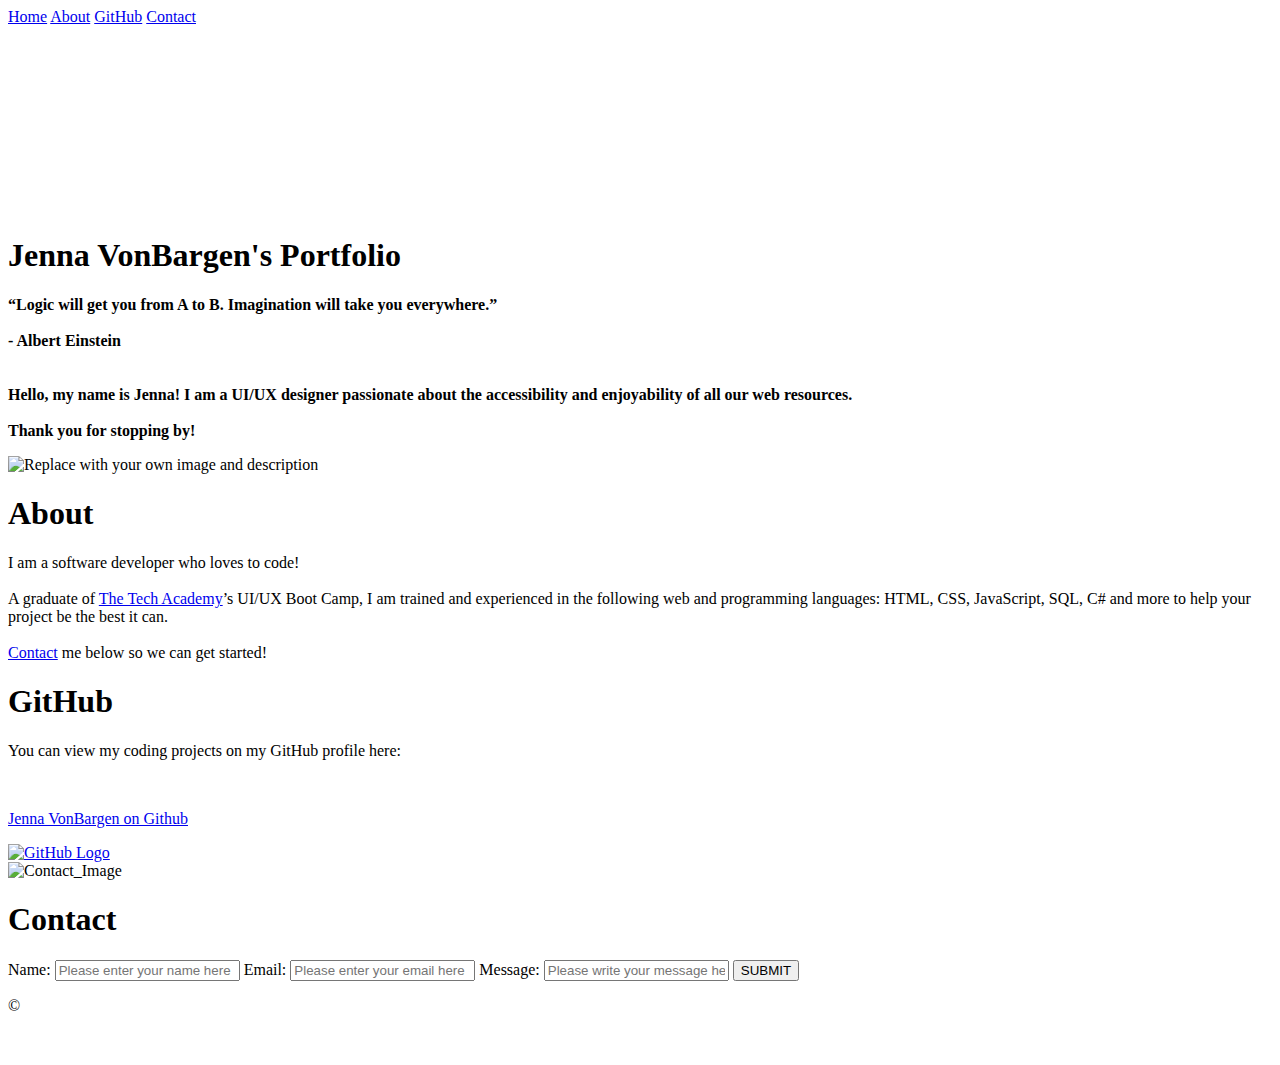
==== index.html @ 97713a79 "Create index.html" ====
<!DOCTYPE html>
<html lang="en">
    <!--Head-->
    <head>
        <meta charset="UTF-8">
        <meta name="viewport" content="width=device-width" />
        <title>Jenna VonBargen</title>
        <link rel="stylesheet" type="text/css" href="css/portfolio.css">
    </head>

    <!--Body-->
    <body class="Background">
        
        <!--Navbar-->
        <div class="Navbar">
            <a class="active" href="#Home">Home</a>
            <a href="#About">About</a>
            <a href="#GitHub">GitHub</a>
            <a href="#Contact">Contact</a>
        </div>

        <!--Breaks inserted to add space between navbar and the first heading-->
        <br>
        <br>

        <!--Background video-->
        <div id="Home">
            <video autoplay muted loop id="typing-video">
                <source src="images/typing2.mp4" type="video/mp4">
                <!--Display message if video fails to run-->
                Your browser does not support HTML5 video.
            </video>
        </div>

        <!--Video text-->
        <div class="Video_Text">
            <h1 class="white-text">Jenna VonBargen's Portfolio</h1>
            <strong>
                <p class="center">
                    <q>Logic will get you from A to B. Imagination will take you everywhere.</q>
                    <br> 
                    <br>
                    - Albert Einstein
                    <br>
                    <br>
                    <br> Hello, my name is Jenna! I am a UI/UX designer passionate about the accessibility and enjoyability of all our web resources.
                    <br>
                    <br> Thank you for stopping by! 
                </p>
            </strong>
        </div>

        <!--About section-->
        <div class="Row" id="About">
            <!--Left column-->
            <div class="Column_2">
                <img src="images/html_custom.png" alt="Replace with your own image and description">
            </div>
            <!--Right column-->
            <div class="Column_1">
                <h1>About</h1>
                <p>
                    I am a software developer who loves to code!
                    <br>
                    <br>A graduate of <a href="https://www.learncodinganywhere.com" target="_blank">The Tech Academy</a>’s UI/UX Boot Camp, I am trained and experienced in the following web and programming languages: HTML, CSS, JavaScript, SQL, C# and more to help your project be the best it can.
                    <br>
                    <br><a href="#Contact">Contact</a> me below so we can get started!
                </p>
            </div>
        </div>

        <!--GitHub section-->
        <div class="Row" id="GitHub">
            <!--Left column-->
            <div class="Column_1">
                <h1>GitHub</h1>
                <p>
                    <p class="center">You can view my coding projects on my GitHub profile here:</p>
                    <br>
                    <p class="center"><a href="https://github.com/jennatheexplora" target="_blank">Jenna VonBargen on Github</a></p>
                </p>
            </div>
            <!--Right column-->
            <div class="Column_2">
                <a href="https://github.com/jennatheexplora" target="_blank"><img src="images/github-logo.jpg" alt="GitHub Logo"></a>
            </div>
        </div>

        <!--Contact section-->
        <div class="Row" id="Contact">
            <!--Contact image, left column-->
            <div class="Column_2 Column_tall">
                <img src="images/phone.jpg" alt="Contact_Image">
            </div>
            <!--Contact form, right column-->
            <div class="Column_1 Column_tall">
                <h1>Contact</h1>
                <!--This specifies where and how to send the form data; we are leaving it blank-->
                <form action="" method="POST"> <!-- Here we are utilizing a 3rd party service to submit the contact form data, insert your formspree endpoint in the action attribute -->
                    <label>Name:</label>
                        <input type="text" placeholder="Please enter your name here">
                    <label>Email:</label>
                        <input type="text" id="Email" name="Email" placeholder="Please enter your email here">
                    <label>Message:</label>
                        <input type="text" id="Message" name="Message" placeholder="Please write your message here">
                        <input type="submit" value="SUBMIT">
                </form>
            </div>
        </div>

        <!--Footer section-->
        <footer>
            <p>
                <p class="center">&copy</p>
                <br>
            </p>
        </footer>
    </body>
</html>
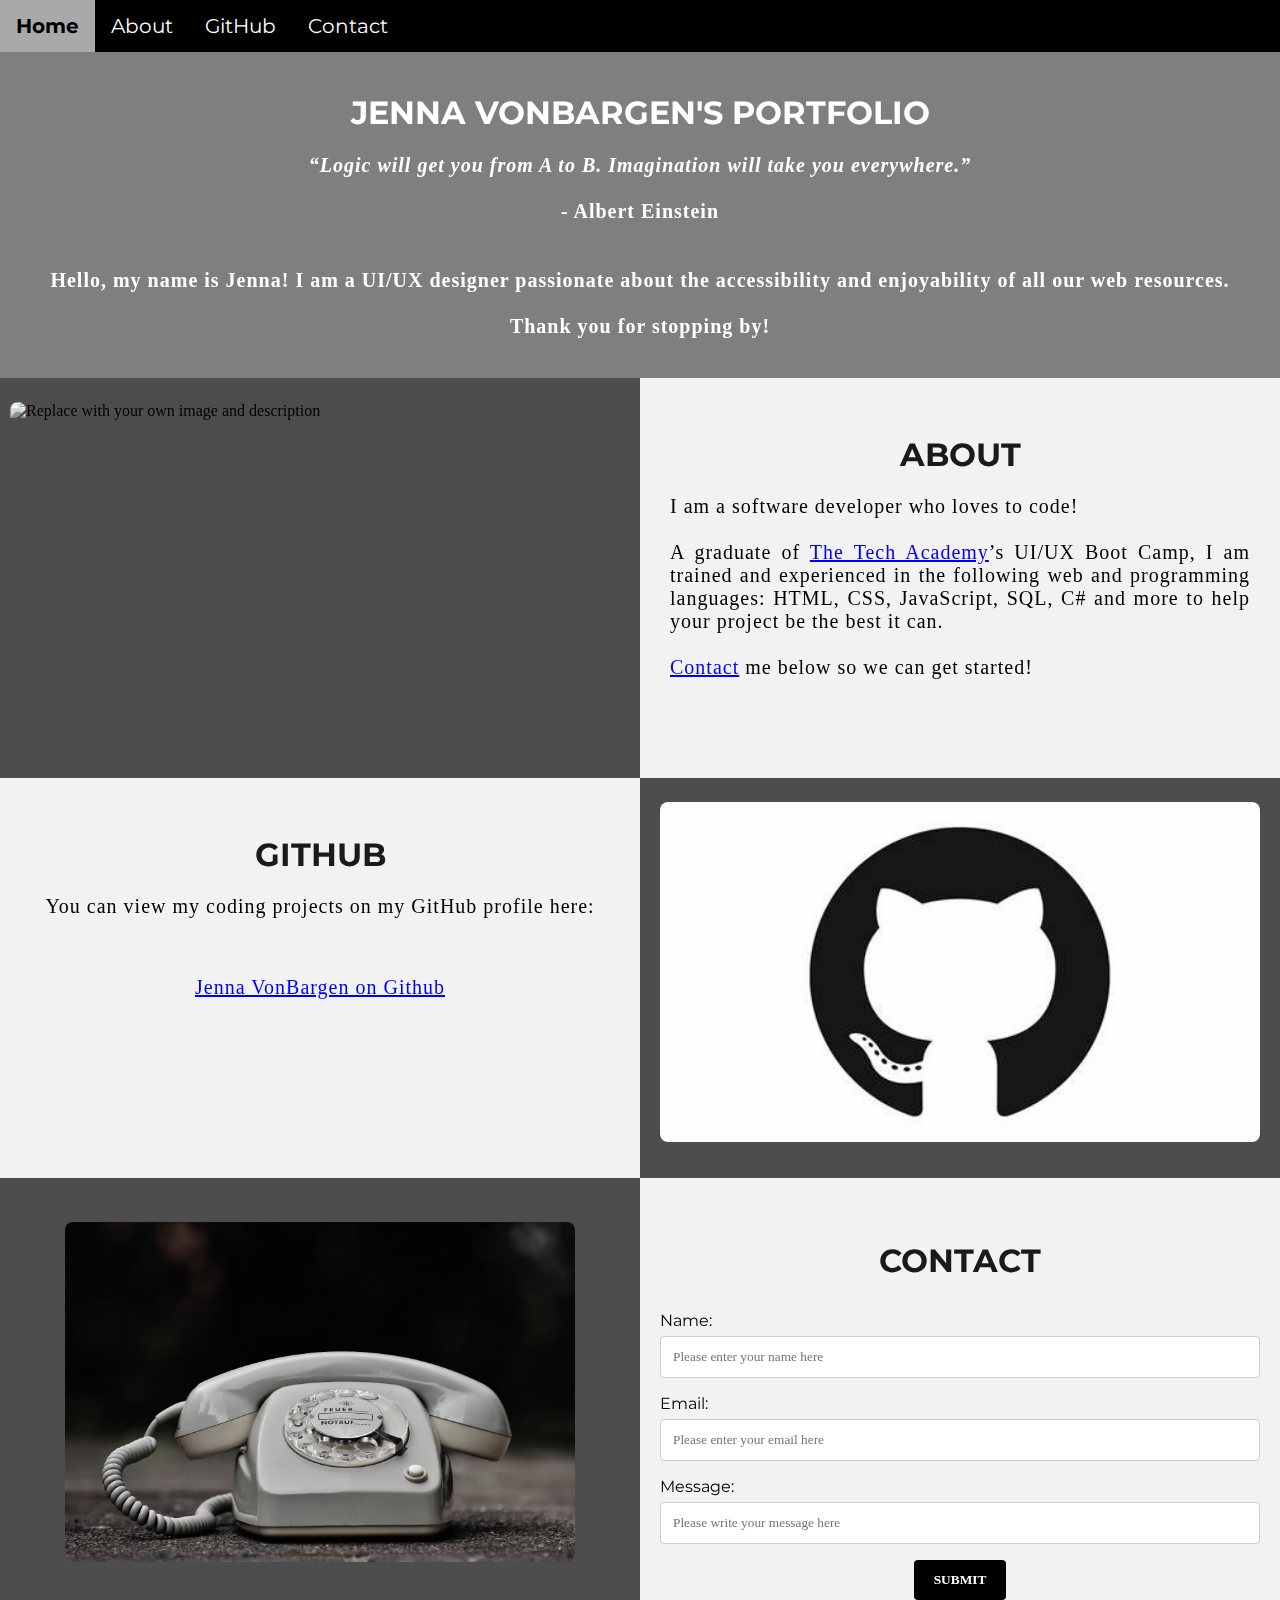
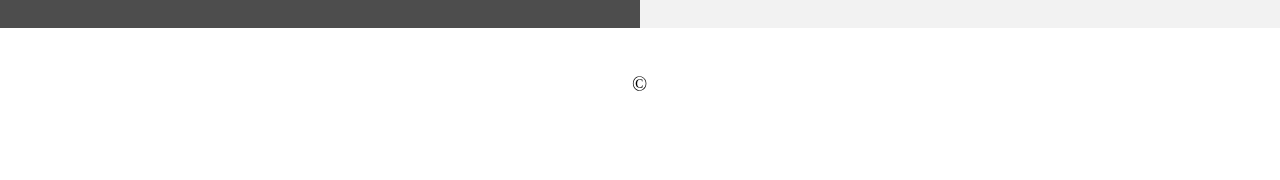
==== commit f6701699: "Update index.html" ====
--- a/index.html
+++ b/index.html
@@ -5,7 +5,7 @@
         <meta charset="UTF-8">
         <meta name="viewport" content="width=device-width" />
         <title>Jenna VonBargen</title>
-        <link rel="stylesheet" type="text/css" href="css/portfolio.css">
+        <link rel="stylesheet" type="text/css" href="css/style.css">
     </head>
 
     <!--Body-->
--- a/css/style.css
+++ b/css/style.css
@@ -0,0 +1,289 @@
+/*import link for Montserrat font from fonts.google.com*/
+@import url('https://fonts.googleapis.com/css2?family=Montserrat:ital,wght@0,100..900;1,100..900&display=swap');
+
+/***** GENERAL STYLING *****/
+/* Body */
+body {
+    margin: 0%  /* This ensures our site displays all the way to the edge of the browser screen */
+}
+
+/* Heading 1 elements */
+h1 {
+    text-transform: uppercase; /* Capitalizing all h1 headings */
+    font-family: "Montserrat", sans-serif; /* Sets the font family of all h1 headings */
+    text-align: center; /* Centering all h1 elements */
+    margin-top: 3%; /* Adds a small margin above h1 elements */
+    color: #1a1a1a; 
+}
+
+/* Heading 1 element hover effect */
+h1:hover {
+    filter: grayscale(5%); /* Adds a slightly gray filter to the h1 headings when hovered over */
+    transform: scale(1.1); /* When the h1 elements are hovered over they increase in size by 1.1 */
+    transition: transform 1s; /* This causes the transformation to last 1 second */
+}
+
+/* Styling for portfolio title text */
+.white-text {
+    color: #fff; /* This is used to change the color of the portfolio title text */
+}
+
+/* Paragraph elements */
+p {
+    font-family: Perpetua, Rockwell Extra Bold;
+    text-align: justify; /* Justify text within paragraph elements */
+    letter-spacing: 1px; /* This expands the text slightly */
+    font-size: 20px;
+    padding-left: 20px; /* Adds padding to the left of the paragraph element */
+    padding-right: 20px; /* Adds padding to the right of the paragraph element */
+}
+
+/* Paragraph element hover effect */
+p:hover {
+    transition: transform 1s; /* This makes the transform effect last 1 second */
+	transform: scale(1.01); /* This makes the paragraphs increase slightly in size when hovered over */
+}
+
+/* Center class - this applies to all elements with the class "center" */
+.center {
+    text-align: center; /* This center aligns the text */
+}
+
+/* Center class hover effect - This only affects the quote, github link, and footer */
+.center:hover {
+    transition: transform 2s; /* This makes the transform effect last 2 seconds */
+    transform: scale(1.1); /* This makes the elements with class "center" increase in size by 1.1 when hovered over */
+}
+
+/* Anchor elements */
+a {
+    color: blue; /* This ensures all links are blue */
+}
+
+/* Quotation elements */
+q {
+    font-style: italic; /* This makes the quote italicized */
+}
+
+/* Image elements */
+img {
+    filter: grayscale(75%); /* This rids our pictures of 75% of their color */
+    border-radius: 8px; /* Gives all images slightly rounded corners */
+    max-width: 100%; /* Ensures all images stay within the width of their container */
+    height: 340px; /* Sets the height of all images */
+    display: block; /* By specifying block display we can ensure our images are able to be centered */
+    margin-left: auto; /* In combination with "margin-right: auto" this centers all images */
+    margin-right: auto;
+}
+
+/* Image element hover effects */
+img:hover {
+	filter: grayscale(5%);  /* Brings back most of the image's color when hovered over */
+    transition: transform 1s; /* Transition lasts 1 second */
+	transform: scale(1.1); /* Image is increased slightly when hovered over */
+}
+
+/* The @media rule is used in media queries to apply different styles for different media/types of devices */
+/* On screens 576px and smaller the images will be 100px tall and centered vertically in the column */
+@media screen and (max-width: 576px) {
+    img {
+        height: 100px;
+        margin-top: 150px;
+    }
+}
+
+/* Styling for footer element */
+footer {
+    padding: 2%; /* This gives the footer padding that is equal to 2% of the width of the element's area */
+    background-color: white;
+}
+/***** END OF GENERAL STYLING *****/
+
+/***** NAVBAR STYLING *****/
+.Navbar {
+    overflow: hidden; /* This ensures that any content that overflows beyond the boundary of our nav bar is not displayed */
+    background-color: black; /* This colors the navbar black */
+    position: fixed; /* This keeps the navbar at the top of the screen as we scroll */
+    top: 0; /* This ensures no space is displayed above the navbar */
+    width: 100%; /* This makes the navbar span the entire width of the page */
+    z-index: 1; /* This ensures other elements don't display over the navbar */
+    -webkit-animation: moveNav 5s; /* This applies the moveNav animation below for Safari 4.0 - 8.0 */
+    animation: moveNav 5s; /* This applies the moveNav animation for all other browsers */
+}
+
+/* moveNav animation effect for moving the nav bar in from the left of the screen */
+@keyframes moveNav {
+    from {left: -100vw;} /* The navbar is starting off screen to the left */
+    to {left: 0vw;} /* This moves the navbar into place on the screen */
+}
+
+/* Navbar links */
+.Navbar a {
+    float: left; /* This specifies that the text floats on the left on the navbar */
+    display: block; /* This ensures that other text will be displayed on the same line or row, instead of a new line */
+    color: white; /* This is the font color for text on our navbar */
+    padding: 14px 16px; /* This adds padding around our text */
+    text-decoration: none; /* This gets rid of the underlines under the text on our navbar */
+    font-family: "Montserrat", sans-serif; /* This specifies the font family for text on our navbar */
+    font-size: 20px; /* This specifies the font size for text on our navbar */
+    text-align: center; /* This centers the text within its container */
+    position: relative; /* This sets the text relative to its normal positioning, allowing us to use the animation below */
+    -webkit-animation: moveNavText 5.75s; /* Animation for Safari 4.0 - 8.0 */
+    animation: moveNavText 5.75s; /* Applies the moveNavText animation for 5.75s */ 
+}
+
+/* moveNavText animation effect for moving the navbar text from above the view to the navbar */
+@keyframes moveNavText {
+    from {top: -100vw;} /* This sets the navbar text 100% above the viewport */
+    to {top: 0vw;} /* This lowers the navbar text onto the navbar */
+}
+
+/* Screens 576px and smaller will display navbar links equally distributed */
+@media screen and (max-width: 576px) {
+    .Navbar a{
+        width: 25%; /* This makes each link take up 1/4 of the navbar */
+        font-size: 12px;
+    }
+}
+
+/* Navbar hover effects */
+.Navbar a:hover {
+    background-color: #f4f4f4; /* Defines the background color that will display when you hover over the link */
+    color: black; /* This defines the font color that will display when navbar a elements are hovered over */
+    font-weight: bold; /* This makes the text on the navbar bold when hovered over */
+}
+
+/* Navbar home button */
+.Navbar a.active { /* This targets the a element on the navbar with the "active" class */
+    background-color: darkgray;
+}
+/***** END OF NAVBAR STYLING *****/
+
+/***** VIDEO STYLING *****/
+/* Formatting for background video */
+#typing-video {
+    position: fixed; /* This fixes the video to the page */
+    right: 0; /* This ensures there is no space between the edge of the video and the edge of the page */
+    bottom: 0; /* This ensures no space between the bottom of the video and the bottom of the page */
+    min-width: 100%; /* This ensures the video is displayed across the full width of the page */
+    z-index: -1; /* This places the video behind the other elements on the page */
+}
+
+/* Screens that are 576px and smaller will not display the background video */
+@media screen and (max-width: 576px) {
+    #typing-video {
+        display: none;
+    }
+}
+
+/* Texts over the video */
+.Video_Text {
+    background: rgba(0, 0, 0, 0.5); /* This provides a semi-transparent background for the text to sit over */
+    color: white; /* Makes the font color white */
+    width: 100%; /* Ensures the video-text container fills the width of the video */
+    padding: 20px; /* This adds padding around the video-text container so that the background goes slightly beyond the text */
+    position: relative; /* This sets the text relative to its normal positioning, allowing us to use the animation below */
+    -webkit-animation: moveVideoText 5.75s;
+    animation: moveVideoText 5.75s;
+}
+
+/* This animation effect causes the overlay video text to move up from the bottom of the page upon page load */
+@keyframes moveVideoText {
+    from {top: -100vw;} /* This sets the position of the video text to above the viewport */
+    to {top: 0vw;} /* This moves the video text to the normal positioning on the viewport */
+}
+/***** END OF VIDEO STYLING *****/
+
+/***** TABLE STYLING -  this section covers the styling of the columns and rows within the table *****/
+* { /* The asterisk is a universal selector that applies this effect to all elements on the page */
+    box-sizing: border-box; /* This creates a box with a border within which we will place most of our text */
+} 
+
+.Column_1 {
+    float: left;
+    width: 50%; /* This ensures the column takes up half of the page width */
+    padding: 10px;
+    padding-top: 3%; /* This ensures there is space between the top of the column and our headings */
+    height: 400px; /* This sets the height of the column to 400px -  this may need to be adjusted depending on the text you enter */
+    background-color: #f2f2f2; /* Sets the background color of the columns with class Column_1 */
+}
+
+/* Screens 576px and smaller will display a scroll bar if the text overflows the column height */
+@media screen and (max-width: 576px) {
+    .Column_1 {
+        overflow: auto;
+    }
+}
+
+.Column_2 {
+    float: left;
+    width: 50%;
+    padding: 10px;
+    padding-top: 1.9%;
+    height: 400px;
+    background-color: #4d4d4d;
+}
+
+/* This class is applied to the columns in the final row, overriding the height and padding to provide more room for the contact form  while keeping the rest of the formatting from Column_1 or Column_2 */
+.Column_tall {
+    padding-top: 3.5%;
+    height: 450px;
+}
+
+/* This inserts something after the content of selected elements (in this case the elements with class "Row") */
+.Row:after {
+	content: ""; /* By leaving this blank, we are allowing the footer (covered lower down) to be displayed - removing it makes the footer overwrite a column */
+	display: table; /* The display property specifies the type of display behavior; the table value tells the browser to treat the element as a table */
+	clear: both; /* This clears any other elements from floating on the left or the right of an element */
+}
+/***** END OF TABLE STYLING *****/
+
+/***** CONTACT FORM STYLING *****/
+/* input[type=text] targets all text input sections of the contact form */
+input[type=text] {
+    width: 100%; /* Each input box covers the full width of the container */
+    padding: 12px; /* Adds padding within the text box */
+    border: 1px solid #ccc; /* Setting a solid border and its color */
+    border-radius: 4px; /* Slightly rounds the corners of the text box border */
+    box-sizing: border-box; /* This creates a box with a border around the contact form input boxes */
+    margin-top: 6px; /* Adds a margin to the top of the text box */
+    margin-bottom: 16px; /* Adds a margin to the bottom of the text box */
+    resize: vertical; /* This allows the user to resize the text boxes vertically */
+    font-family: Perpetua, Rockwell Extra Bold;
+}
+
+/* Hover effects for input boxes */
+input[type=text]:hover {
+    box-shadow: 0 0 5px #00004d inset; /* This creates a blue shadow in the text box when hovered over by the user */
+}
+
+/* Submit button */
+input[type=submit] {
+    background-color: black; /* Sets the background color of the submit button to black */
+    color: white; /* Sets the font color of the Submit button to white */
+    font-weight: bold; /* Makes the font of the submit button bold */
+    padding: 12px 20px; /* Adds padding to the submit button */
+    border: none; /* Removes the border from the submit button */
+    border-radius: 4px; /* Gives the submit button the same rounded corners as the text boxes */
+    cursor: pointer; /* Changes the cursor to pointer when over the submit button */
+    display: block; /* Allows the submit button to be centered */
+    margin-left: auto; /* In combination with "margin-right: auto" this will center the submit button */
+    margin-right: auto;
+    font-family: Perpetua, Rockwell Extra Bold;
+}
+
+/* Hover effect for submit button */
+input[type=submit]:hover {
+    background-color: white; /* Turns the background of the submit button white when the user hovers over it */
+    color: black; /* Turns the font black when hovered over */
+    transform: scale(1.5); /* Makes the button increase 1.5 times in size */
+    transition: transform 1.5s; /* Makes the transform effect last 1.5 seconds */
+}
+
+/* Form element */
+form {
+    border-radius: 5px; /* Rounds the corners of the contact form */
+    background-color: #f2f2f2; 
+    padding: 10px; /* Adds padding to the contact form */
+    font-family: "Montserrat", sans-serif;
+}